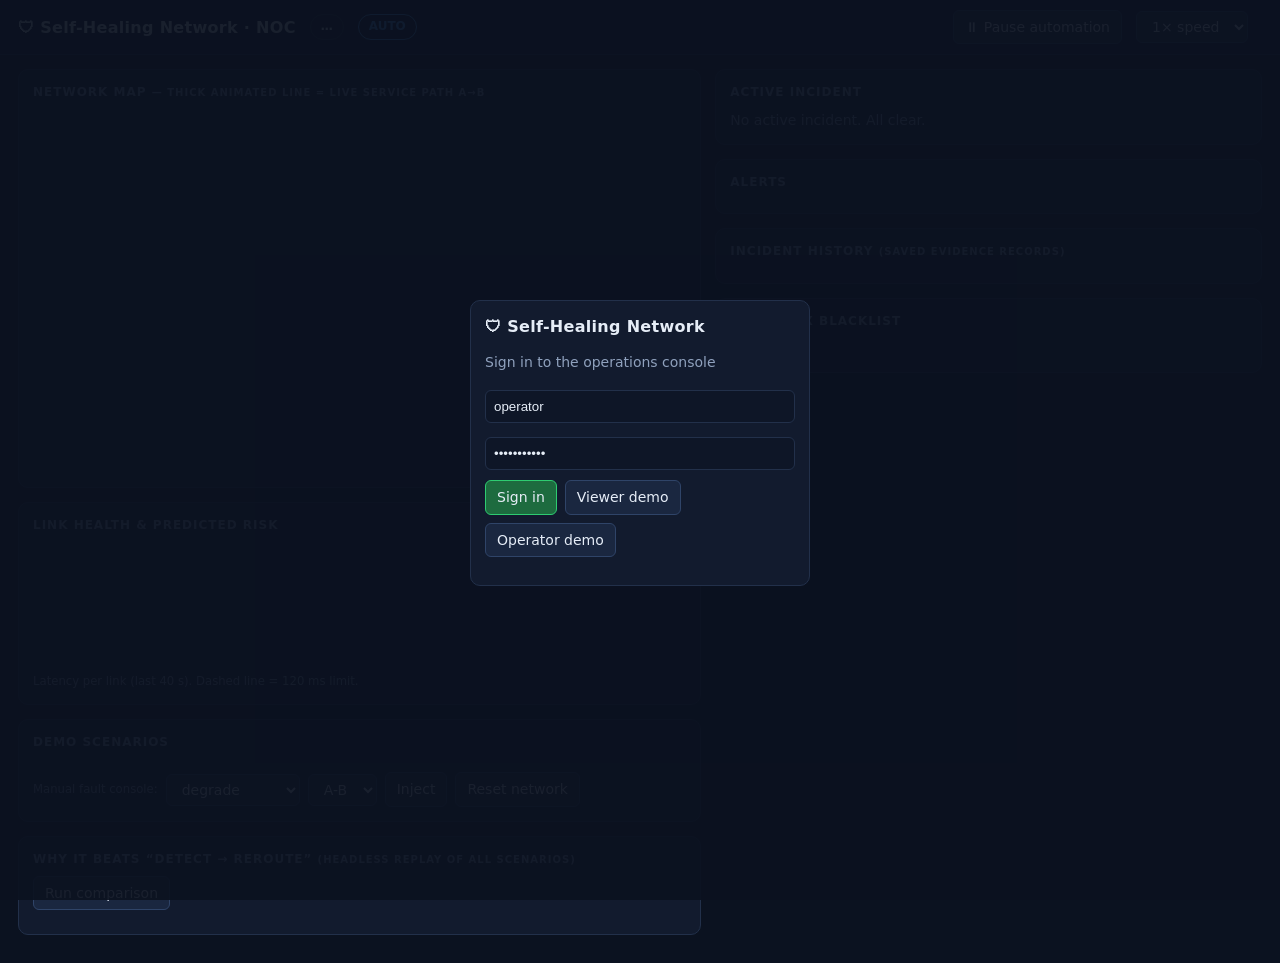
==== dashboard/index.html @ 43cf305e "feat: add AutoHeal DefenceNet project" ====
<!DOCTYPE html>
<html lang="en"><head><meta charset="utf-8"><meta name="viewport" content="width=device-width,initial-scale=1">
<title>Self-Healing Network · NOC</title>
<style>
:root{--bg:#0b1220;--card:#121b2e;--line:#22304a;--tx:#e6edf7;--mut:#8fa1bd;--ok:#2ecc71;--warn:#f5a623;--bad:#ff4d5e;--blue:#4da3ff}
*{box-sizing:border-box}body{margin:0;background:var(--bg);color:var(--tx);font:14px/1.45 system-ui,Segoe UI,Roboto,sans-serif}
header{display:flex;gap:14px;align-items:center;padding:10px 18px;border-bottom:1px solid var(--line);background:#0e1627;flex-wrap:wrap}
h1{font-size:16px;margin:0;letter-spacing:.3px}h2{font-size:12px;text-transform:uppercase;letter-spacing:1px;color:var(--mut);margin:0 0 8px}
.pill{padding:3px 10px;border-radius:20px;font-size:12px;font-weight:600;border:1px solid var(--line)}
.ok{color:var(--ok);border-color:var(--ok)}.bad{color:var(--bad);border-color:var(--bad)}.warn{color:var(--warn);border-color:var(--warn)}.blue{color:var(--blue);border-color:var(--blue)}
main{display:grid;grid-template-columns:minmax(0,1.25fr) minmax(0,1fr);gap:14px;padding:14px 18px}
.card{background:var(--card);border:1px solid var(--line);border-radius:10px;padding:14px;margin-bottom:14px}
button,select{background:#1a2740;color:var(--tx);border:1px solid #2f4468;border-radius:6px;padding:6px 11px;font:inherit;cursor:pointer}
button:hover:not(:disabled){background:#24365a}button:disabled{opacity:.4;cursor:not-allowed}
button.go{background:#1d6b3f;border-color:#2ecc71}button.no{background:#7a2030;border-color:#ff4d5e}
.row{display:flex;gap:8px;flex-wrap:wrap;align-items:center}.sp{flex:1}
table{width:100%;border-collapse:collapse;font-size:13px}th,td{text-align:left;padding:5px 7px;border-bottom:1px solid var(--line)}th{color:var(--mut);font-weight:600}
.bar{height:6px;border-radius:4px;background:#22304a;overflow:hidden;min-width:60px}.bar i{display:block;height:100%}
.tl{font-size:12px;border-left:2px solid var(--line);margin-left:6px;padding-left:10px;max-height:240px;overflow:auto}.tl div{margin:3px 0}.tl b{color:var(--blue);font-weight:600}
.alert{padding:5px 8px;border-left:3px solid var(--line);margin-bottom:5px;font-size:12px;background:#0e1627}
.alert.critical{border-color:var(--bad)}.alert.warning{border-color:var(--warn)}.alert.info{border-color:var(--ok)}
svg text{fill:var(--tx);font-size:12px}.mut{color:var(--mut)}small{color:var(--mut)}
#login{position:fixed;inset:0;background:#0b1220ee;display:flex;align-items:center;justify-content:center;z-index:9}
#login .card{width:340px}input{width:100%;background:#0e1627;border:1px solid var(--line);color:var(--tx);padding:8px;border-radius:6px;margin:4px 0 10px}
ul{margin:4px 0 8px 18px;padding:0}.big{font-size:13px}.tag{font-size:11px;padding:1px 7px;border-radius:10px;background:#22304a}
@media(max-width:980px){main{grid-template-columns:1fr}}
</style></head><body>
<div id="login"><div class="card"><h1>🛡 Self-Healing Network</h1><p class="mut">Sign in to the operations console</p>
<input id="u" placeholder="username" value="operator"><input id="p" type="password" placeholder="password" value="operator123">
<div class="row"><button class="go" onclick="login()">Sign in</button><button onclick="quick('viewer','viewer123')">Viewer demo</button><button onclick="quick('operator','operator123')">Operator demo</button></div>
<p id="lerr" class="bad"></p></div></div>

<header><h1>🛡 Self-Healing Network · NOC</h1><span id="svc" class="pill">…</span><span id="mode" class="pill blue">AUTO</span>
<span class="mut" id="tick"></span><span class="sp"></span>
<button id="pauseBtn" onclick="togglePause()">⏸ Pause automation</button>
<select id="speed" onchange="setSpeed()"><option value="1">1× speed</option><option value="0.5">2× speed</option><option value="0.25">4× speed</option></select>
<span class="mut" id="who"></span></header>
<main>
<div>
 <div class="card"><h2>Network map <small>— thick animated line = live service path A→B</small></h2>
  <svg id="map" viewBox="0 0 620 340" width="100%"></svg></div>
 <div class="card"><h2>Link health &amp; predicted risk</h2><table id="links"></table><canvas id="spark" width="760" height="130" style="width:100%;margin-top:10px"></canvas>
  <small>Latency per link (last 40 s). Dashed line = 120 ms limit.</small></div>
 <div class="card"><h2>Demo scenarios</h2><div class="row" id="scen"></div><p id="story" class="mut big"></p>
  <div class="row"><small>Manual fault console:</small>
   <select id="fk"><option>degrade</option><option>down</option><option>flap</option><option>latent</option><option>server_down</option></select>
   <select id="ft"><option>A-B</option><option>A-C</option><option>B-C</option><option>A</option><option>B</option><option>C</option></select>
   <button onclick="inject()" class="op">Inject</button><button onclick="resetNet()" class="op">Reset network</button></div></div>
 <div class="card"><h2>Why it beats “detect → reroute” <small>(headless replay of all scenarios)</small></h2>
  <button onclick="runCompare()">Run comparison</button><div id="cmp" style="margin-top:10px"></div></div>
</div>
<div>
 <div class="card"><h2>Active incident</h2><div id="active" class="mut">No active incident. All clear.</div></div>
 <div class="card"><h2>Alerts</h2><div id="alerts"></div></div>
 <div class="card"><h2>Incident history <small>(saved evidence records)</small></h2><table id="hist"></table></div>
 <div class="card"><h2>Failed-fix blacklist</h2><div id="ff" class="mut">none</div></div>
</div></main>
<script>
let TOKEN=null,ROLE=null,S=null,LASTROUTE="";const $=id=>document.getElementById(id);
const POS={A:[110,120],B:[510,120],C:[310,270]};const LINKS={"A-B":["A","B"],"A-C":["A","C"],"B-C":["B","C"]};
async function api(path,opt={}){opt.headers=Object.assign({"Content-Type":"application/json"},opt.headers||{});
 if(TOKEN)opt.headers.Authorization="Bearer "+TOKEN;const r=await fetch(path,opt);
 if(!r.ok){let m=r.statusText;try{m=(await r.json()).detail||m}catch(e){}throw new Error(m)}return r.json()}
const post=(p,b)=>api(p,{method:"POST",body:b?JSON.stringify(b):undefined}).catch(e=>alert(e.message));
function quick(u,p){$("u").value=u;$("p").value=p;login()}
async function login(){try{const r=await api("/api/login",{method:"POST",body:JSON.stringify({username:$("u").value,password:$("p").value})});
 TOKEN=r.token;ROLE=r.role;$("login").style.display="none";$("who").textContent=r.user+" ("+r.role+")";
 document.querySelectorAll(".op,#pauseBtn,#speed").forEach(e=>e.disabled=ROLE!=="operator");init();}catch(e){$("lerr").textContent=e.message}}
function col(l){return !l.healthy||l.loss_pct>=50?"var(--bad)":l.risk>=45?"var(--warn)":"var(--ok)"}
function buildMap(){let h="";for(const[n,[a,b]]of Object.entries(LINKS)){const[x1,y1]=POS[a],[x2,y2]=POS[b];
 h+=`<line id="L${n}" x1="${x1}" y1="${y1}" x2="${x2}" y2="${y2}" stroke-width="4" stroke-linecap="round"/><text id="T${n}" x="${(x1+x2)/2}" y="${(y1+y2)/2-10}" text-anchor="middle"></text>`}
 for(const[n,[x,y]]of Object.entries(POS))h+=`<circle id="N${n}" cx="${x}" cy="${y}" r="30" fill="#0e1627" stroke-width="3"/><text x="${x}" y="${y+5}" text-anchor="middle" font-weight="700">${n}</text><text id="NT${n}" x="${x}" y="${y+50}" text-anchor="middle" class="mut"></text>`;
 h+=`<g id="pk"></g>`;$("map").innerHTML=h}
function drawMap(s){for(const l of s.links){const e=$("L"+l.link);e.setAttribute("stroke",col(l));e.setAttribute("stroke-width",l.on_route?9:3);
 e.setAttribute("opacity",l.on_route?1:.7);e.setAttribute("stroke-dasharray",l.healthy?"":"8 6");
 $("T"+l.link).textContent=`${l.link} · ${l.loss_pct>=50?"DOWN":l.latency_ms+" ms / "+l.loss_pct+"%"}`}
 for(const n of s.nodes){$("N"+n.id).setAttribute("stroke",n.responding?"var(--ok)":"var(--bad)");$("NT"+n.id).textContent=n.responding?(n.standby?"standby server active":"server up"):"SERVER DOWN"}
 const r=s.route.join("");if(r!==LASTROUTE){LASTROUTE=r;const d="M"+s.route.map(n=>POS[n].join(",")).join(" L");
  $("pk").innerHTML=[0,.7,1.4].map(o=>`<circle r="5" fill="#fff"><animateMotion dur="2.1s" begin="${o}s" repeatCount="indefinite" path="${d}"/></circle>`).join("")}}
function drawLinks(s){let h="<tr><th>Link</th><th>Latency</th><th>Loss</th><th>Load</th><th>Trend</th><th style='width:26%'>Risk</th></tr>";
 for(const l of s.links){h+=`<tr><td><b>${l.link}</b> ${l.on_route?'<span class="tag">live</span>':''} ${l.injected?`<span class="tag" title="ground truth (demo only)">⚠ ${l.injected}</span>`:''}</td><td>${l.latency_ms>=999?"—":l.latency_ms+" ms"}</td><td>${l.loss_pct}%</td><td>${l.load_pct}%</td><td>${l.trend>0?"▲":"–"} ${l.trend}</td>
 <td><div class="bar"><i style="width:${l.risk}%;background:${l.risk>=75?"var(--bad)":l.risk>=45?"var(--warn)":"var(--ok)"}"></i></div><small>${l.risk}/100</small></td></tr>`}$("links").innerHTML=h}
function spark(s){const c=$("spark"),g=c.getContext("2d");g.clearRect(0,0,c.width,c.height);const cols={"A-B":"#4da3ff","A-C":"#2ecc71","B-C":"#f5a623"};
 const y=v=>c.height-8-Math.min(v,200)/200*(c.height-16);g.strokeStyle="#ff4d5e55";g.setLineDash([5,5]);g.beginPath();g.moveTo(0,y(120));g.lineTo(c.width,y(120));g.stroke();g.setLineDash([]);
 for(const[l,pts]of Object.entries(s.history)){g.strokeStyle=cols[l];g.lineWidth=2;g.beginPath();pts.forEach((p,i)=>{const x=i/39*c.width;i?g.lineTo(x,y(p[1])):g.moveTo(x,y(p[1]))});g.stroke();
  g.fillStyle=cols[l];g.fillText(l,6+Object.keys(cols).indexOf(l)*50,12)}}
function drawAlerts(a){$("alerts").innerHTML=a.length?a.slice(0,8).map(x=>`<div class="alert ${x.level}"><small>t=${x.tick} · ${x.kind}</small><br>${x.message}</div>`).join(""):'<span class="mut">no alerts</span>'}
function timeline(i){return `<div class="tl">${i.timeline.map(t=>`<div><small>t=${t.tick}</small> <b>${t.kind}</b> ${t.text}</div>`).join("")}</div>`}
function incCard(i){const p=i.plan,pr=i.proof;let h=`<div class="row"><b>#${i.id} ${i.fault}</b> on <b>${i.target}</b><span class="pill ${i.status==="proving"?"blue":i.status==="awaiting_approval"||i.status==="manual_review"?"bad":"warn"}">${i.status.replace("_"," ")}</span></div>
 <p class="mut" style="margin:6px 0 2px">Diagnosis confidence ${i.confidence}</p><div class="bar"><i style="width:${i.confidence*100}%;background:var(--blue)"></i></div>
 <p style="margin:8px 0 2px"><b>Evidence</b></p><ul>${i.evidence.map(e=>`<li>${e}</li>`).join("")}</ul>`;
 if(p)h+=`<p style="margin:8px 0 2px"><b>Plan</b></p><div>${p.description}<br><small>risk ${p.risk} · expected success ${p.expected_success} · fallback: ${p.fallback}</small></div>`;
 if(i.decision)h+=`<p style="margin:8px 0 2px"><b>Confidence Gate</b></p><div><span class="tag">${i.decision}</span> <small>${i.gate_reason||""}</small></div>`;
 if(i.status==="proving")h+=`<p class="blue">Proving fix… ${i.probes.length}/4 probes</p>`;
 if(pr)h+=`<p><b>Last proof:</b> <span class="pill ${pr.verdict==="Verified"?"ok":pr.verdict==="Partial"?"warn":"bad"}">${pr.verdict}</span> <small>${pr.probes_ok} ok · loss ${pr.avg_loss_pct}% · ${pr.avg_latency_ms} ms</small></p>`;
 if(i.status==="awaiting_approval")h+=`<div class="row"><button class="go op" onclick="act(${i.id},'approve')">✔ Approve</button><button class="no op" onclick="act(${i.id},'reject')">✖ Reject</button></div>`;
 if(i.status==="manual_review")h+=`<div class="row"><select id="ma"><option value="repair_link">Field repair link</option><option value="restart_link">Restart link</option><option value="switch_server">Switch server</option></select>
  <select id="mt"><option>A-B</option><option>A-C</option><option>B-C</option><option>A</option><option>B</option><option>C</option></select><button class="go op" onclick="manual(${i.id})">Execute</button></div>`;
 return h+`<p style="margin:10px 0 2px"><b>Timeline</b></p>`+timeline(i)}
async function act(id,a){await post(`/api/incidents/${id}/${a}`)}
async function manual(id){const a=$("ma").value,t=$("mt").value,b={action:a};if(a==="switch_server")b.node=t;else b.link=t;await post(`/api/incidents/${id}/manual`,b)}
function drawActive(s){$("active").innerHTML=s.active.length?s.active.map(incCard).join("<hr>"):"No active incident. All clear.";
 $("ff").innerHTML=s.failed_fixes.length?s.failed_fixes.map(f=>`<div>✖ ${f.fix} <small>(incident #${f.incident})</small></div>`).join(""):"none";
 document.querySelectorAll("#active .op").forEach(e=>e.disabled=ROLE!=="operator")}
async function hist(){const rows=await api("/api/incidents");let h="<tr><th>#</th><th>Fault</th><th>Fix</th><th>Decision</th><th>Proof</th><th>Time</th><th>By</th></tr>";
 for(const i of rows)h+=`<tr style="cursor:pointer" onclick='showInc(${i.id})'><td>${i.id}</td><td>${i.fault}<br><small>${i.first_target||i.target}</small></td><td><small>${i.plan?i.plan.description:"-"}</small></td><td><span class="tag">${i.decision||"-"}</span></td><td>${i.proof?i.proof.verdict:"-"}</td><td>${i.recovery_ticks!=null?i.recovery_ticks+" s":"-"}</td><td>${i.approved_by||"-"}</td></tr>`;$("hist").innerHTML=h}
async function showInc(id){const i=await api("/api/incidents/"+id);$("active").innerHTML=incCard(i)+`<p><small>Viewing saved record. <a href="/api/incidents/${id}" target="_blank" style="color:var(--blue)">raw JSON</a></small></p>`}
async function poll(){try{S=await api("/api/state");const sv=S.service;$("svc").textContent=sv.ok?`SERVICE HEALTHY · ${sv.latency_ms} ms`:"SERVICE DEGRADED / DOWN";$("svc").className="pill "+(sv.ok?"ok":"bad");
 $("mode").textContent=S.mode==="auto"?"AUTO-HEAL ON":"AUTOMATION PAUSED";$("mode").className="pill "+(S.mode==="auto"?"blue":"warn");$("pauseBtn").textContent=S.mode==="auto"?"⏸ Pause automation":"▶ Resume automation";
 $("tick").textContent=`t=${S.tick}s · downtime ${S.downtime_ticks}s`+(S.scenario?` · scenario: ${S.scenario}`:"");
 drawMap(S);drawLinks(S);spark(S);drawAlerts(S.alerts);drawActive(S)}catch(e){if(/login/.test(e.message))location.reload()}}
async function togglePause(){await post(S.mode==="auto"?"/api/pause":"/api/resume")}
async function setSpeed(){await post("/api/speed",{tick_seconds:parseFloat($("speed").value)})}
async function inject(){await post("/api/inject",{kind:$("fk").value,target:$("ft").value})}
async function resetNet(){await post("/api/reset")}
async function startScen(id,story){$("story").textContent=story;await post(`/api/scenarios/${id}/start`)}
async function runCompare(){$("cmp").textContent="running…";const rows=await api("/api/compare");
 let h="<table><tr><th>Scenario</th><th>Downtime (s)<br><small>engine / baseline</small></th><th>Healthy at end</th><th>Proven fixes</th><th>Evidence records</th><th>False “healed”</th></tr>";
 for(const r of rows){const e=r.engine,b=r.baseline;h+=`<tr><td>${r.title}</td><td>${e.downtime_s} / <span class="${b.downtime_s>e.downtime_s?"bad":""}">${b.downtime_s}</span></td><td>${e.final_ok?"✔":"✖"} / ${b.final_ok?"✔":"<span class='bad'>✖</span>"}</td><td>${e.verified} / 0</td><td>${e.evidence_records} / 0</td><td>0 / ${b.false_success_claims}</td></tr>`}
 $("cmp").innerHTML=h+"</table><small>Baseline = after 2 failed probes, switch to the shortest healthy path; no prediction, proof, memory or evidence.</small>"}
async function init(){buildMap();const sc=await api("/api/scenarios");$("scen").innerHTML=sc.map(s=>`<button class="op" onclick='startScen("${s.id}",${JSON.stringify(s.story)})' title="${s.story.replace(/"/g,"'")}">${s.title}</button>`).join("");
 document.querySelectorAll(".op").forEach(e=>e.disabled=ROLE!=="operator");poll();hist();setInterval(poll,1000);setInterval(hist,2500)}
</script></body></html>
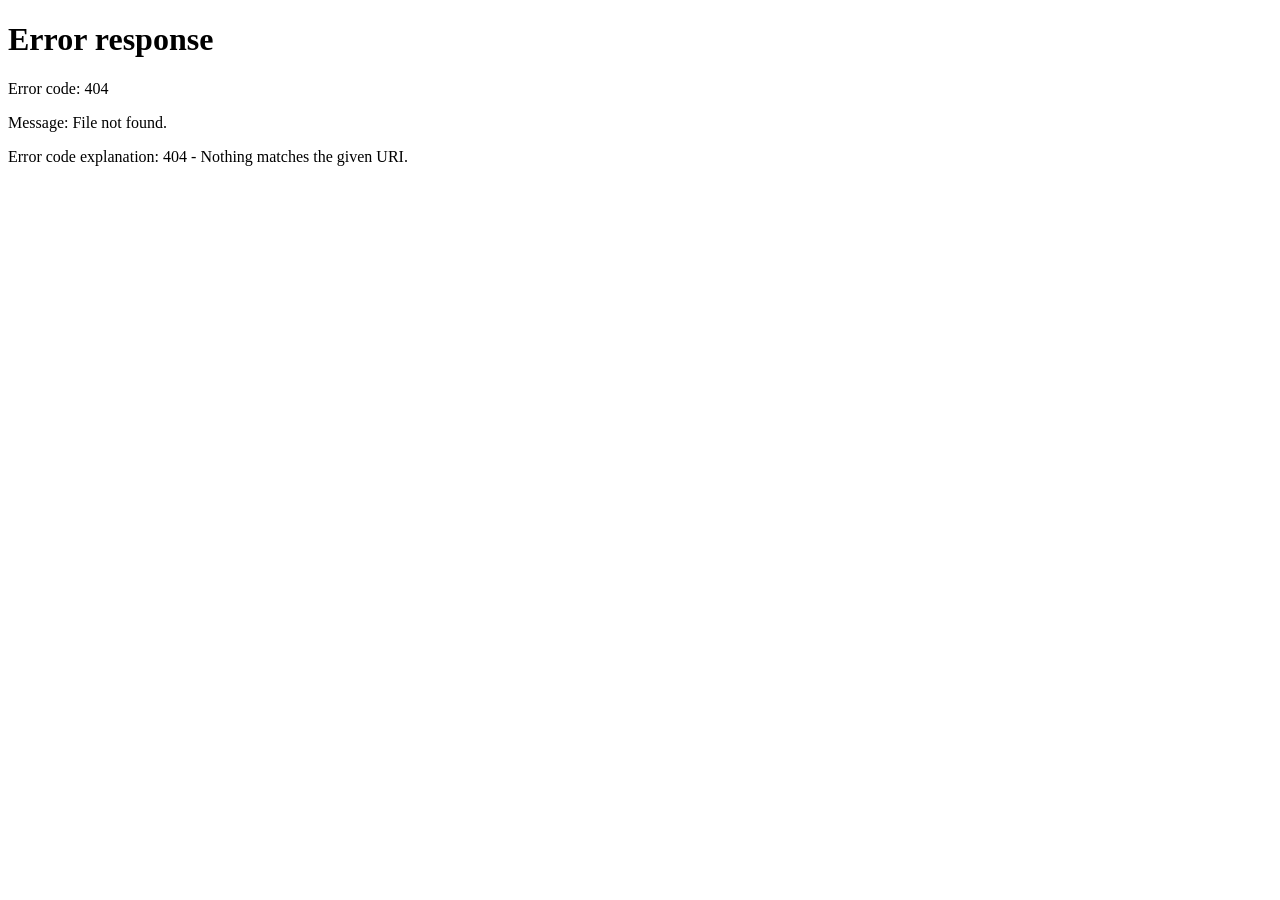
==== commit beb559cf: "feat: update login UI and recovery system" ====
--- a/dashboard/index.html
+++ b/dashboard/index.html
@@ -25,16 +25,11 @@
 ul{margin:4px 0 8px 18px;padding:0}.big{font-size:13px}.tag{font-size:11px;padding:1px 7px;border-radius:10px;background:#22304a}
 @media(max-width:980px){main{grid-template-columns:1fr}}
 </style></head><body>
-<div id="login"><div class="card"><h1>🛡 Self-Healing Network</h1><p class="mut">Sign in to the operations console</p>
-<input id="u" placeholder="username" value="operator"><input id="p" type="password" placeholder="password" value="operator123">
-<div class="row"><button class="go" onclick="login()">Sign in</button><button onclick="quick('viewer','viewer123')">Viewer demo</button><button onclick="quick('operator','operator123')">Operator demo</button></div>
-<p id="lerr" class="bad"></p></div></div>
-
 <header><h1>🛡 Self-Healing Network · NOC</h1><span id="svc" class="pill">…</span><span id="mode" class="pill blue">AUTO</span>
 <span class="mut" id="tick"></span><span class="sp"></span>
 <button id="pauseBtn" onclick="togglePause()">⏸ Pause automation</button>
 <select id="speed" onchange="setSpeed()"><option value="1">1× speed</option><option value="0.5">2× speed</option><option value="0.25">4× speed</option></select>
-<span class="mut" id="who"></span></header>
+<span class="mut" id="who"></span><button onclick="logout()">Sign out</button></header>
 <main>
 <div>
  <div class="card"><h2>Network map <small>— thick animated line = live service path A→B</small></h2>
@@ -56,24 +51,23 @@
  <div class="card"><h2>Failed-fix blacklist</h2><div id="ff" class="mut">none</div></div>
 </div></main>
 <script>
-let TOKEN=null,ROLE=null,S=null,LASTROUTE="";const $=id=>document.getElementById(id);
+let TOKEN=null,ROLE=null,S=null,LASTROUTE="",LASTINC=null;const $=id=>document.getElementById(id);
 const POS={A:[110,120],B:[510,120],C:[310,270]};const LINKS={"A-B":["A","B"],"A-C":["A","C"],"B-C":["B","C"]};
 async function api(path,opt={}){opt.headers=Object.assign({"Content-Type":"application/json"},opt.headers||{});
  if(TOKEN)opt.headers.Authorization="Bearer "+TOKEN;const r=await fetch(path,opt);
+ if(r.status===401){sessionStorage.clear();location.replace("/login");throw new Error("login required")}
  if(!r.ok){let m=r.statusText;try{m=(await r.json()).detail||m}catch(e){}throw new Error(m)}return r.json()}
 const post=(p,b)=>api(p,{method:"POST",body:b?JSON.stringify(b):undefined}).catch(e=>alert(e.message));
-function quick(u,p){$("u").value=u;$("p").value=p;login()}
-async function login(){try{const r=await api("/api/login",{method:"POST",body:JSON.stringify({username:$("u").value,password:$("p").value})});
- TOKEN=r.token;ROLE=r.role;$("login").style.display="none";$("who").textContent=r.user+" ("+r.role+")";
- document.querySelectorAll(".op,#pauseBtn,#speed").forEach(e=>e.disabled=ROLE!=="operator");init();}catch(e){$("lerr").textContent=e.message}}
+async function logout(){try{await api("/api/logout",{method:"POST"})}catch(e){}sessionStorage.clear();location.replace("/login")}
 function col(l){return !l.healthy||l.loss_pct>=50?"var(--bad)":l.risk>=45?"var(--warn)":"var(--ok)"}
 function buildMap(){let h="";for(const[n,[a,b]]of Object.entries(LINKS)){const[x1,y1]=POS[a],[x2,y2]=POS[b];
  h+=`<line id="L${n}" x1="${x1}" y1="${y1}" x2="${x2}" y2="${y2}" stroke-width="4" stroke-linecap="round"/><text id="T${n}" x="${(x1+x2)/2}" y="${(y1+y2)/2-10}" text-anchor="middle"></text>`}
  for(const[n,[x,y]]of Object.entries(POS))h+=`<circle id="N${n}" cx="${x}" cy="${y}" r="30" fill="#0e1627" stroke-width="3"/><text x="${x}" y="${y+5}" text-anchor="middle" font-weight="700">${n}</text><text id="NT${n}" x="${x}" y="${y+50}" text-anchor="middle" class="mut"></text>`;
  h+=`<g id="pk"></g>`;$("map").innerHTML=h}
-function drawMap(s){for(const l of s.links){const e=$("L"+l.link);e.setAttribute("stroke",col(l));e.setAttribute("stroke-width",l.on_route?9:3);
- e.setAttribute("opacity",l.on_route?1:.7);e.setAttribute("stroke-dasharray",l.healthy?"":"8 6");
- $("T"+l.link).textContent=`${l.link} · ${l.loss_pct>=50?"DOWN":l.latency_ms+" ms / "+l.loss_pct+"%"}`}
+function recentBad(s,l){const pts=(s.history[l]||[]).slice(-3);return pts.some(p=>p[2]>=50)}
+function drawMap(s){for(const l of s.links){const e=$("L"+l.link);const rb=recentBad(s,l.link)&&l.healthy;e.setAttribute("stroke",rb?"var(--bad)":col(l));e.setAttribute("stroke-width",l.on_route?9:3);
+ e.setAttribute("opacity",l.on_route?1:.7);e.setAttribute("stroke-dasharray",l.healthy&&!rb?"":"8 6");
+ $("T"+l.link).textContent=`${l.link} · ${l.loss_pct>=50?"DOWN":rb?"FLAPPING (just dropped)":l.latency_ms+" ms / "+l.loss_pct+"%"}`}
  for(const n of s.nodes){$("N"+n.id).setAttribute("stroke",n.responding?"var(--ok)":"var(--bad)");$("NT"+n.id).textContent=n.responding?(n.standby?"standby server active":"server up"):"SERVER DOWN"}
  const r=s.route.join("");if(r!==LASTROUTE){LASTROUTE=r;const d="M"+s.route.map(n=>POS[n].join(",")).join(" L");
   $("pk").innerHTML=[0,.7,1.4].map(o=>`<circle r="5" fill="#fff"><animateMotion dur="2.1s" begin="${o}s" repeatCount="indefinite" path="${d}"/></circle>`).join("")}}
@@ -99,16 +93,16 @@
  return h+`<p style="margin:10px 0 2px"><b>Timeline</b></p>`+timeline(i)}
 async function act(id,a){await post(`/api/incidents/${id}/${a}`)}
 async function manual(id){const a=$("ma").value,t=$("mt").value,b={action:a};if(a==="switch_server")b.node=t;else b.link=t;await post(`/api/incidents/${id}/manual`,b)}
-function drawActive(s){$("active").innerHTML=s.active.length?s.active.map(incCard).join("<hr>"):"No active incident. All clear.";
+function drawActive(s){$("active").innerHTML=s.active.length?s.active.map(incCard).join("<hr>"):(LASTINC?`<p class="ok pill" style="display:inline-block">All clear · showing the last incident</p>`+incCard(LASTINC):"No active incident. All clear.");
  $("ff").innerHTML=s.failed_fixes.length?s.failed_fixes.map(f=>`<div>✖ ${f.fix} <small>(incident #${f.incident})</small></div>`).join(""):"none";
  document.querySelectorAll("#active .op").forEach(e=>e.disabled=ROLE!=="operator")}
-async function hist(){const rows=await api("/api/incidents");let h="<tr><th>#</th><th>Fault</th><th>Fix</th><th>Decision</th><th>Proof</th><th>Time</th><th>By</th></tr>";
+async function hist(){const rows=await api("/api/incidents");LASTINC=rows[0]||null;let h="<tr><th>#</th><th>Fault</th><th>Fix</th><th>Decision</th><th>Proof</th><th>Time</th><th>By</th></tr>";
  for(const i of rows)h+=`<tr style="cursor:pointer" onclick='showInc(${i.id})'><td>${i.id}</td><td>${i.fault}<br><small>${i.first_target||i.target}</small></td><td><small>${i.plan?i.plan.description:"-"}</small></td><td><span class="tag">${i.decision||"-"}</span></td><td>${i.proof?i.proof.verdict:"-"}</td><td>${i.recovery_ticks!=null?i.recovery_ticks+" s":"-"}</td><td>${i.approved_by||"-"}</td></tr>`;$("hist").innerHTML=h}
 async function showInc(id){const i=await api("/api/incidents/"+id);$("active").innerHTML=incCard(i)+`<p><small>Viewing saved record. <a href="/api/incidents/${id}" target="_blank" style="color:var(--blue)">raw JSON</a></small></p>`}
 async function poll(){try{S=await api("/api/state");const sv=S.service;$("svc").textContent=sv.ok?`SERVICE HEALTHY · ${sv.latency_ms} ms`:"SERVICE DEGRADED / DOWN";$("svc").className="pill "+(sv.ok?"ok":"bad");
  $("mode").textContent=S.mode==="auto"?"AUTO-HEAL ON":"AUTOMATION PAUSED";$("mode").className="pill "+(S.mode==="auto"?"blue":"warn");$("pauseBtn").textContent=S.mode==="auto"?"⏸ Pause automation":"▶ Resume automation";
  $("tick").textContent=`t=${S.tick}s · downtime ${S.downtime_ticks}s`+(S.scenario?` · scenario: ${S.scenario}`:"");
- drawMap(S);drawLinks(S);spark(S);drawAlerts(S.alerts);drawActive(S)}catch(e){if(/login/.test(e.message))location.reload()}}
+ drawMap(S);drawLinks(S);spark(S);drawAlerts(S.alerts);drawActive(S)}catch(e){if(/login/.test(e.message))location.replace("/login")}}
 async function togglePause(){await post(S.mode==="auto"?"/api/pause":"/api/resume")}
 async function setSpeed(){await post("/api/speed",{tick_seconds:parseFloat($("speed").value)})}
 async function inject(){await post("/api/inject",{kind:$("fk").value,target:$("ft").value})}
@@ -119,5 +113,9 @@
  for(const r of rows){const e=r.engine,b=r.baseline;h+=`<tr><td>${r.title}</td><td>${e.downtime_s} / <span class="${b.downtime_s>e.downtime_s?"bad":""}">${b.downtime_s}</span></td><td>${e.final_ok?"✔":"✖"} / ${b.final_ok?"✔":"<span class='bad'>✖</span>"}</td><td>${e.verified} / 0</td><td>${e.evidence_records} / 0</td><td>0 / ${b.false_success_claims}</td></tr>`}
  $("cmp").innerHTML=h+"</table><small>Baseline = after 2 failed probes, switch to the shortest healthy path; no prediction, proof, memory or evidence.</small>"}
 async function init(){buildMap();const sc=await api("/api/scenarios");$("scen").innerHTML=sc.map(s=>`<button class="op" onclick='startScen("${s.id}",${JSON.stringify(s.story)})' title="${s.story.replace(/"/g,"'")}">${s.title}</button>`).join("");
- document.querySelectorAll(".op").forEach(e=>e.disabled=ROLE!=="operator");poll();hist();setInterval(poll,1000);setInterval(hist,2500)}
+ document.querySelectorAll(".op").forEach(e=>e.disabled=ROLE!=="operator");poll();hist();setInterval(poll,400);setInterval(hist,2500)}
+(function(){TOKEN=sessionStorage.getItem("selfheal_token");ROLE=sessionStorage.getItem("selfheal_role");
+ if(!TOKEN){location.replace("/login");return}
+ $("who").textContent=(sessionStorage.getItem("selfheal_name")||"")+" ("+ROLE+")";
+ document.querySelectorAll(".op,#pauseBtn,#speed").forEach(e=>e.disabled=ROLE!=="operator");init()})();
 </script></body></html>
